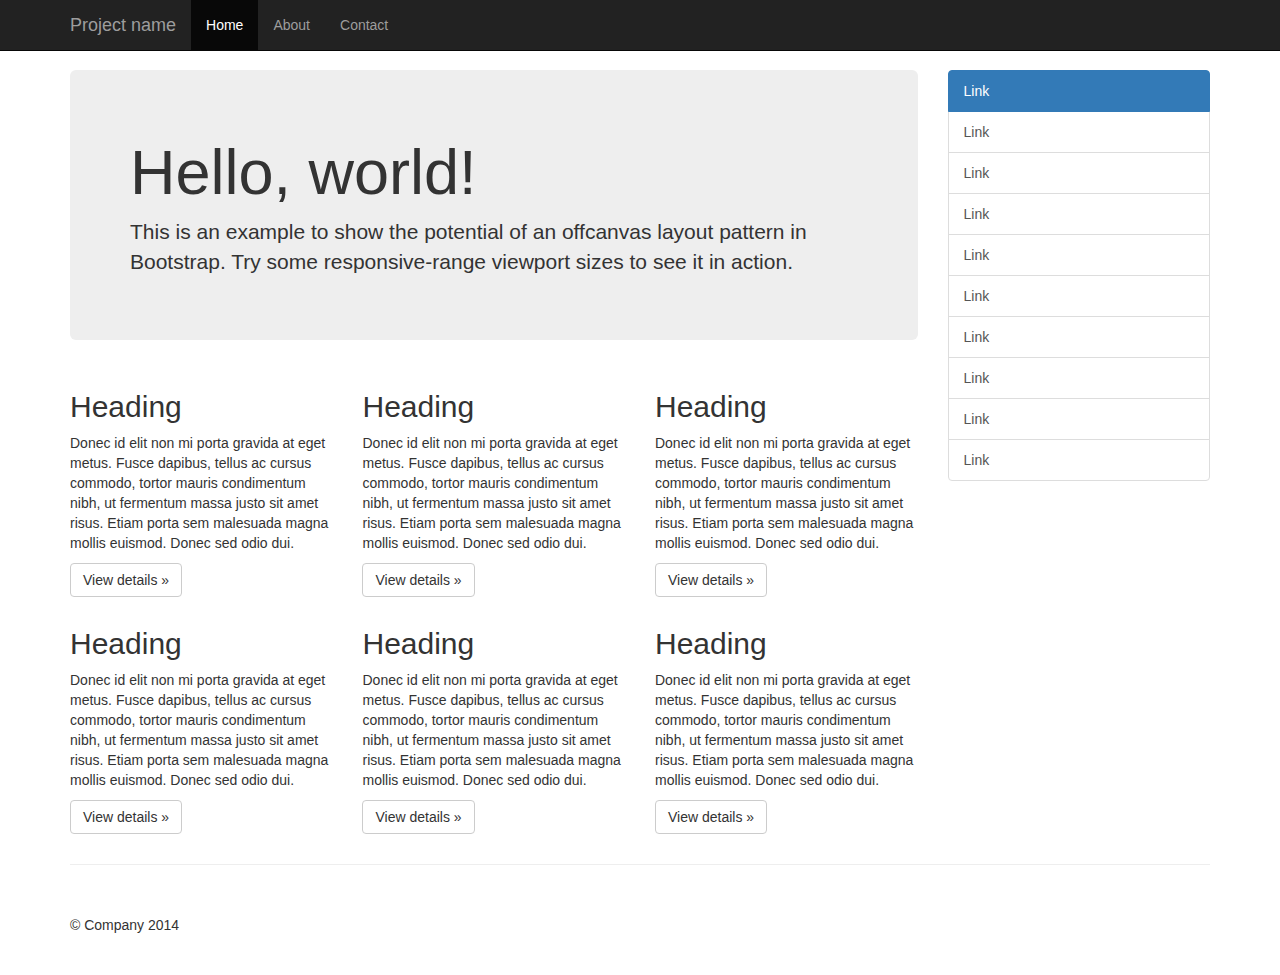
==== offcanvas.html @ 6cb733e4 "offcanvas template" ====
<!DOCTYPE html>
<html lang="en">
  <head>
    <meta charset="utf-8">
    <meta http-equiv="X-UA-Compatible" content="IE=edge">
    <meta name="viewport" content="width=device-width, initial-scale=1">
    <meta name="description" content="">
    <meta name="author" content="">
    <link rel="icon" href="../../favicon.ico">

    <title>Off Canvas Template for Bootstrap</title>

    <!-- Bootstrap core CSS -->
    <link href="https://maxcdn.bootstrapcdn.com/bootstrap/3.3.2/css/bootstrap.min.css" rel="stylesheet">

    <!-- Custom styles for this template -->
    <link href="css/offcanvas.css" rel="stylesheet">

    <!-- Just for debugging purposes. Don't actually copy these 2 lines! -->
    <!--[if lt IE 9]><script src="../../assets/js/ie8-responsive-file-warning.js"></script><![endif]-->
    <script src="js/ie-emulation-modes-warning.js"></script>

    <!-- HTML5 shim and Respond.js for IE8 support of HTML5 elements and media queries -->
    <!--[if lt IE 9]>
      <script src="https://oss.maxcdn.com/html5shiv/3.7.2/html5shiv.min.js"></script>
      <script src="https://oss.maxcdn.com/respond/1.4.2/respond.min.js"></script>
    <![endif]-->
  </head>

  <body>
    <nav class="navbar navbar-fixed-top navbar-inverse">
      <div class="container">
        <div class="navbar-header">
          <button type="button" class="navbar-toggle collapsed" data-toggle="collapse" data-target="#navbar" aria-expanded="false" aria-controls="navbar">
            <span class="sr-only">Toggle navigation</span>
            <span class="icon-bar"></span>
            <span class="icon-bar"></span>
            <span class="icon-bar"></span>
          </button>
          <a class="navbar-brand" href="#">Project name</a>
        </div>
        <div id="navbar" class="collapse navbar-collapse">
          <ul class="nav navbar-nav">
            <li class="active"><a href="#">Home</a></li>
            <li><a href="#about">About</a></li>
            <li><a href="#contact">Contact</a></li>
          </ul>
        </div><!-- /.nav-collapse -->
      </div><!-- /.container -->
    </nav><!-- /.navbar -->

    <div class="container">

      <div class="row row-offcanvas row-offcanvas-right">

        <div class="col-xs-12 col-sm-9">
          <p class="pull-right visible-xs">
            <button type="button" class="btn btn-primary btn-xs" data-toggle="offcanvas">Toggle nav</button>
          </p>
          <div class="jumbotron">
            <h1>Hello, world!</h1>
            <p>This is an example to show the potential of an offcanvas layout pattern in Bootstrap. Try some responsive-range viewport sizes to see it in action.</p>
          </div>
          <div class="row">
            <div class="col-xs-6 col-lg-4">
              <h2>Heading</h2>
              <p>Donec id elit non mi porta gravida at eget metus. Fusce dapibus, tellus ac cursus commodo, tortor mauris condimentum nibh, ut fermentum massa justo sit amet risus. Etiam porta sem malesuada magna mollis euismod. Donec sed odio dui. </p>
              <p><a class="btn btn-default" href="#" role="button">View details &raquo;</a></p>
            </div><!--/.col-xs-6.col-lg-4-->
            <div class="col-xs-6 col-lg-4">
              <h2>Heading</h2>
              <p>Donec id elit non mi porta gravida at eget metus. Fusce dapibus, tellus ac cursus commodo, tortor mauris condimentum nibh, ut fermentum massa justo sit amet risus. Etiam porta sem malesuada magna mollis euismod. Donec sed odio dui. </p>
              <p><a class="btn btn-default" href="#" role="button">View details &raquo;</a></p>
            </div><!--/.col-xs-6.col-lg-4-->
            <div class="col-xs-6 col-lg-4">
              <h2>Heading</h2>
              <p>Donec id elit non mi porta gravida at eget metus. Fusce dapibus, tellus ac cursus commodo, tortor mauris condimentum nibh, ut fermentum massa justo sit amet risus. Etiam porta sem malesuada magna mollis euismod. Donec sed odio dui. </p>
              <p><a class="btn btn-default" href="#" role="button">View details &raquo;</a></p>
            </div><!--/.col-xs-6.col-lg-4-->
            <div class="col-xs-6 col-lg-4">
              <h2>Heading</h2>
              <p>Donec id elit non mi porta gravida at eget metus. Fusce dapibus, tellus ac cursus commodo, tortor mauris condimentum nibh, ut fermentum massa justo sit amet risus. Etiam porta sem malesuada magna mollis euismod. Donec sed odio dui. </p>
              <p><a class="btn btn-default" href="#" role="button">View details &raquo;</a></p>
            </div><!--/.col-xs-6.col-lg-4-->
            <div class="col-xs-6 col-lg-4">
              <h2>Heading</h2>
              <p>Donec id elit non mi porta gravida at eget metus. Fusce dapibus, tellus ac cursus commodo, tortor mauris condimentum nibh, ut fermentum massa justo sit amet risus. Etiam porta sem malesuada magna mollis euismod. Donec sed odio dui. </p>
              <p><a class="btn btn-default" href="#" role="button">View details &raquo;</a></p>
            </div><!--/.col-xs-6.col-lg-4-->
            <div class="col-xs-6 col-lg-4">
              <h2>Heading</h2>
              <p>Donec id elit non mi porta gravida at eget metus. Fusce dapibus, tellus ac cursus commodo, tortor mauris condimentum nibh, ut fermentum massa justo sit amet risus. Etiam porta sem malesuada magna mollis euismod. Donec sed odio dui. </p>
              <p><a class="btn btn-default" href="#" role="button">View details &raquo;</a></p>
            </div><!--/.col-xs-6.col-lg-4-->
          </div><!--/row-->
        </div><!--/.col-xs-12.col-sm-9-->

        <div class="col-xs-6 col-sm-3 sidebar-offcanvas" id="sidebar">
          <div class="list-group">
            <a href="#" class="list-group-item active">Link</a>
            <a href="#" class="list-group-item">Link</a>
            <a href="#" class="list-group-item">Link</a>
            <a href="#" class="list-group-item">Link</a>
            <a href="#" class="list-group-item">Link</a>
            <a href="#" class="list-group-item">Link</a>
            <a href="#" class="list-group-item">Link</a>
            <a href="#" class="list-group-item">Link</a>
            <a href="#" class="list-group-item">Link</a>
            <a href="#" class="list-group-item">Link</a>
          </div>
        </div><!--/.sidebar-offcanvas-->
      </div><!--/row-->

      <hr>

      <footer>
        <p>&copy; Company 2014</p>
      </footer>

    </div><!--/.container-->


    <!-- Bootstrap core JavaScript
    ================================================== -->
    <!-- Placed at the end of the document so the pages load faster -->
    <script src="https://ajax.googleapis.com/ajax/libs/jquery/1.11.2/jquery.min.js"></script>
    <script src="https://maxcdn.bootstrapcdn.com/bootstrap/3.3.2/js/bootstrap.min.js"></script>

    <!-- IE10 viewport hack for Surface/desktop Windows 8 bug -->
    <script src="js/ie10-viewport-bug-workaround.js"></script>

    <script src="js/offcanvas.js"></script>
  </body>
</html>
---- css/offcanvas.css ----
/*
 * Style tweaks
 * --------------------------------------------------
 */
html,
body {
  overflow-x: hidden; /* Prevent scroll on narrow devices */
}
body {
  padding-top: 70px;
}
footer {
  padding: 30px 0;
}

/*
 * Off Canvas
 * --------------------------------------------------
 */
@media screen and (max-width: 767px) {
  .row-offcanvas {
    position: relative;
    -webkit-transition: all .25s ease-out;
         -o-transition: all .25s ease-out;
            transition: all .25s ease-out;
  }

  .row-offcanvas-right {
    right: 0;
  }

  .row-offcanvas-left {
    left: 0;
  }

  .row-offcanvas-right
  .sidebar-offcanvas {
    right: -50%; /* 6 columns */
  }

  .row-offcanvas-left
  .sidebar-offcanvas {
    left: -50%; /* 6 columns */
  }

  .row-offcanvas-right.active {
    right: 50%; /* 6 columns */
  }

  .row-offcanvas-left.active {
    left: 50%; /* 6 columns */
  }

  .sidebar-offcanvas {
    position: absolute;
    top: 0;
    width: 50%; /* 6 columns */
  }
}
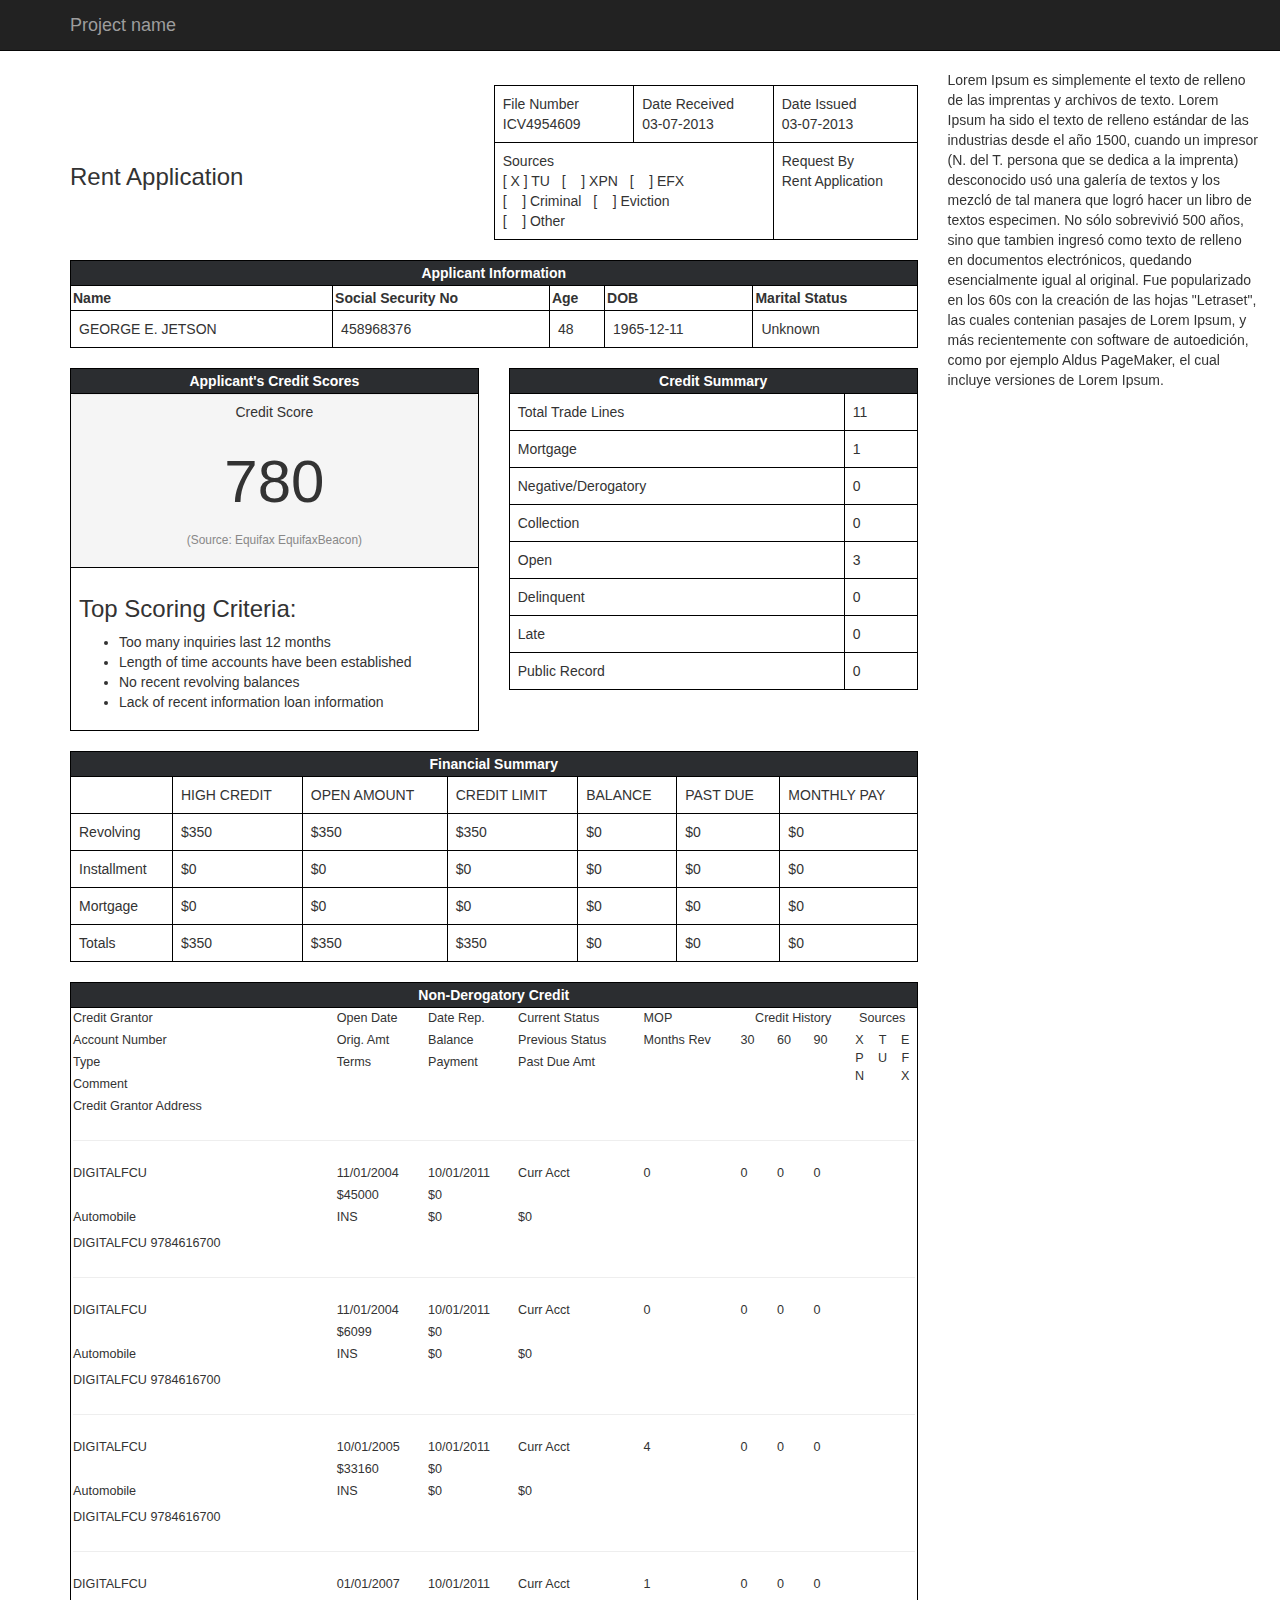
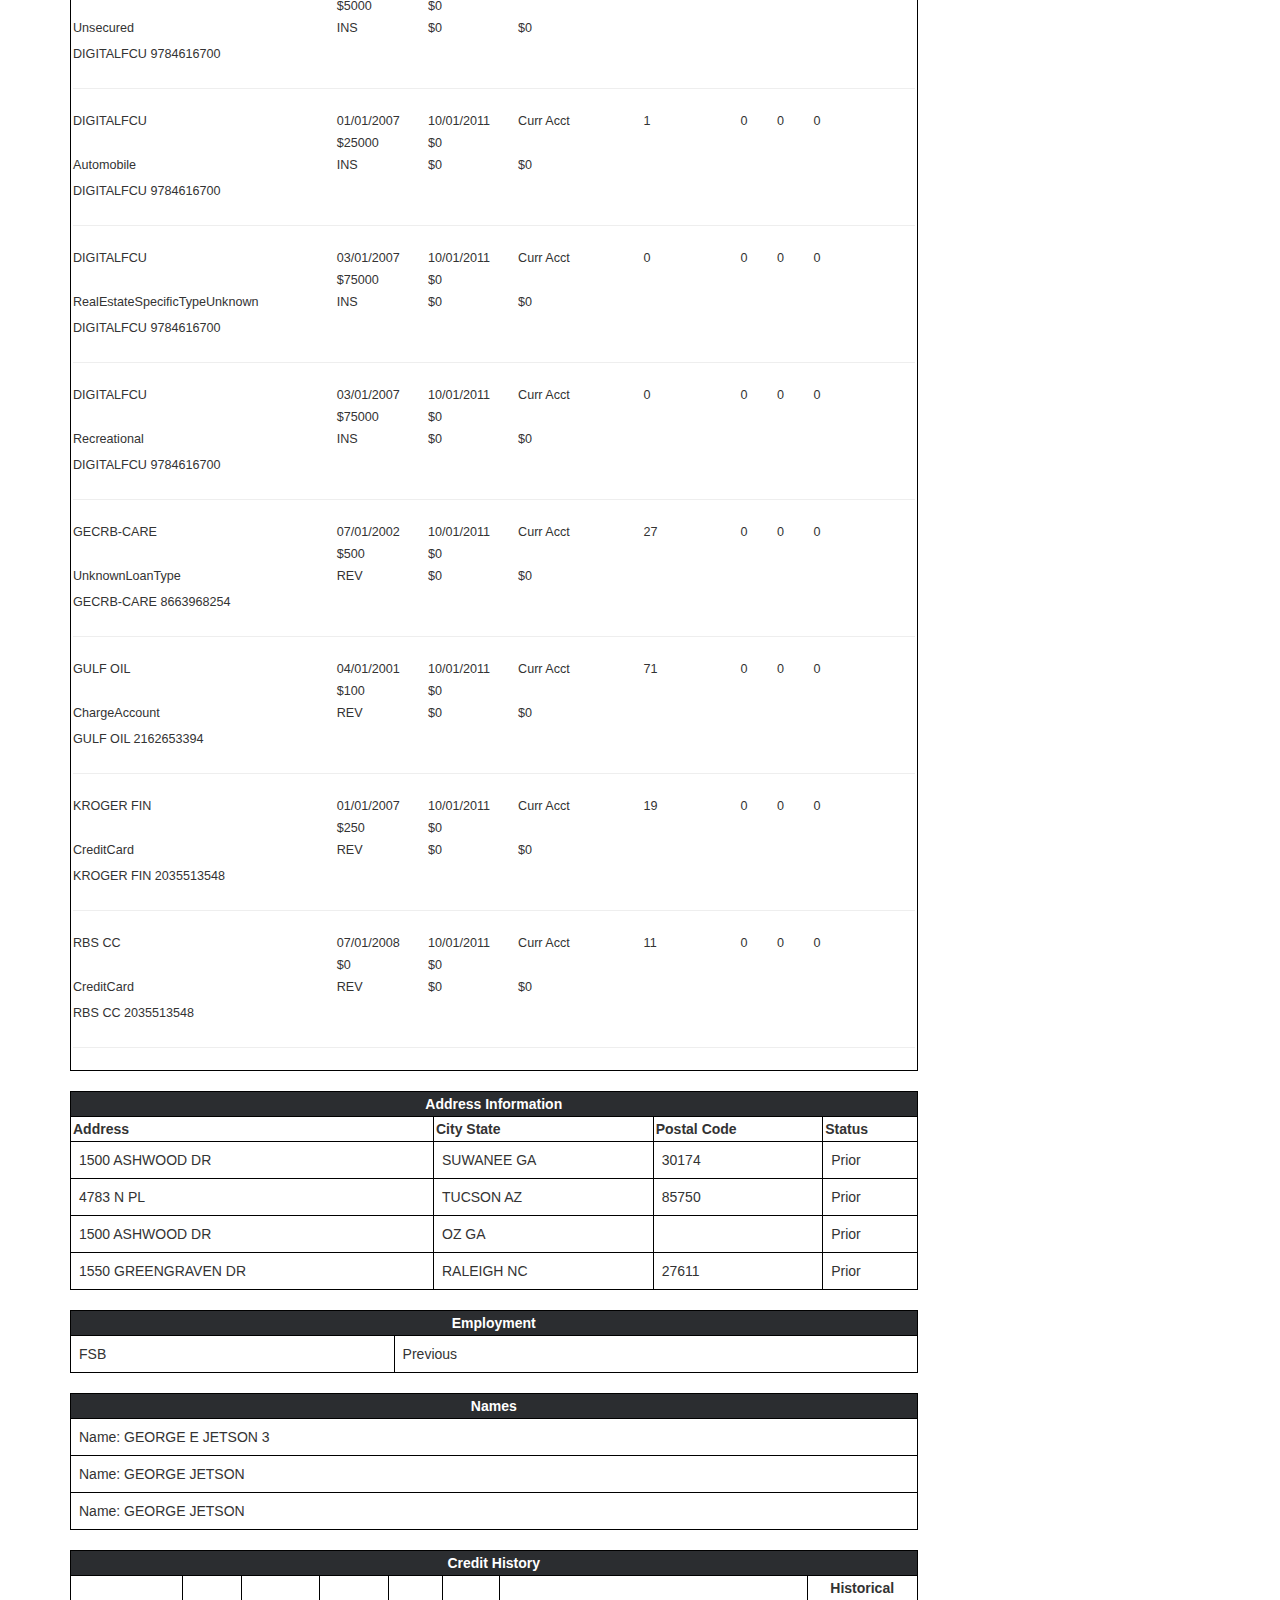
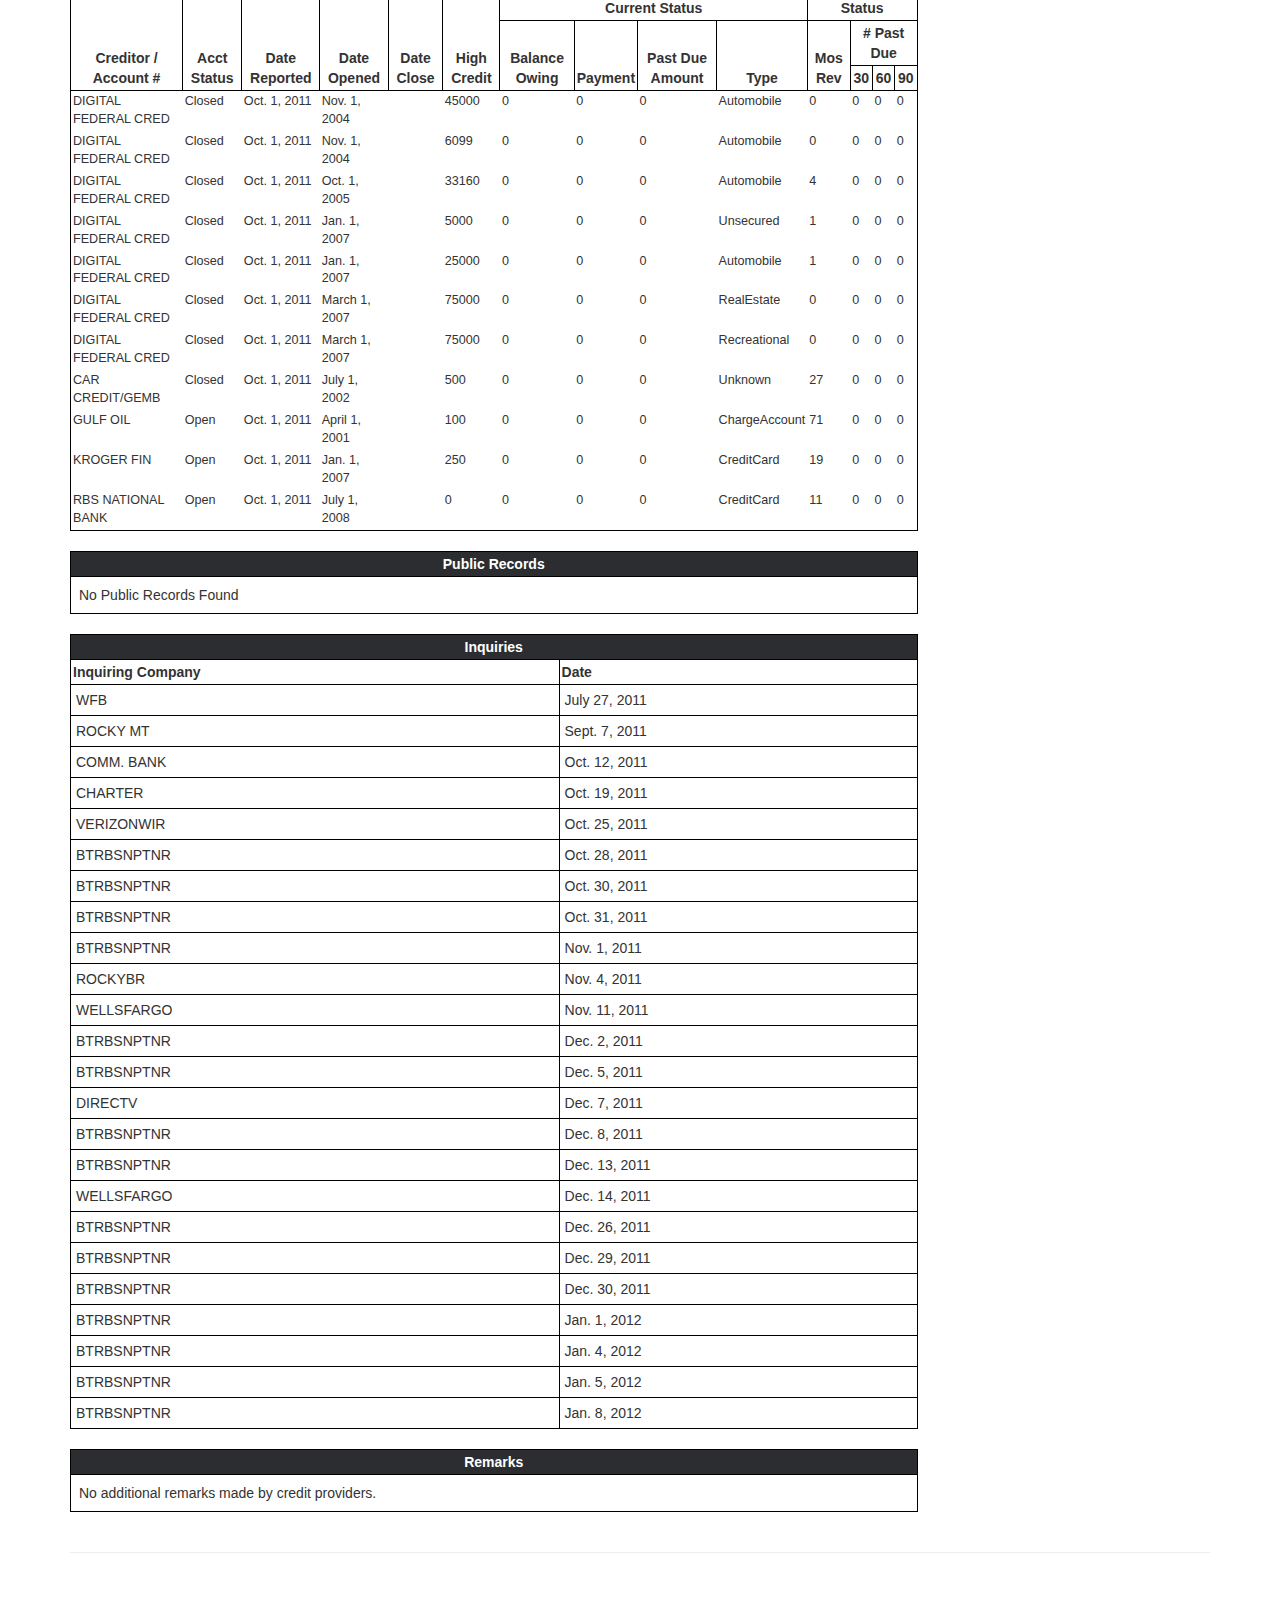
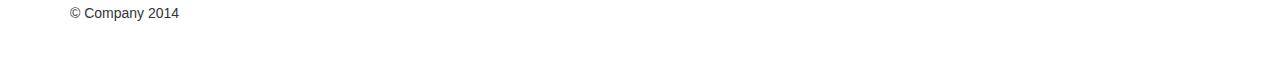
==== commit 10988615: "Throw in credit report" ====
--- a/offcanvas.html
+++ b/offcanvas.html
@@ -15,6 +15,7 @@
 
     <!-- Custom styles for this template -->
     <link href="css/offcanvas.css" rel="stylesheet">
+    <link href="reports.css" rel="stylesheet" type="text/css" />
 
     <!-- Just for debugging purposes. Don't actually copy these 2 lines! -->
     <!--[if lt IE 9]><script src="../../assets/js/ie8-responsive-file-warning.js"></script><![endif]-->
@@ -31,21 +32,11 @@
     <nav class="navbar navbar-fixed-top navbar-inverse">
       <div class="container">
         <div class="navbar-header">
-          <button type="button" class="navbar-toggle collapsed" data-toggle="collapse" data-target="#navbar" aria-expanded="false" aria-controls="navbar">
-            <span class="sr-only">Toggle navigation</span>
-            <span class="icon-bar"></span>
-            <span class="icon-bar"></span>
-            <span class="icon-bar"></span>
-          </button>
-          <a class="navbar-brand" href="#">Project name</a>
+          <a class="navbar-brand" href="#">
+            Project name
+          </a>
+           <button type="button" class="btn visible-xs btn-primary btn-xs" data-toggle="offcanvas">Toggle nav</button>
         </div>
-        <div id="navbar" class="collapse navbar-collapse">
-          <ul class="nav navbar-nav">
-            <li class="active"><a href="#">Home</a></li>
-            <li><a href="#about">About</a></li>
-            <li><a href="#contact">Contact</a></li>
-          </ul>
-        </div><!-- /.nav-collapse -->
       </div><!-- /.container -->
     </nav><!-- /.navbar -->
 
@@ -54,59 +45,1399 @@
       <div class="row row-offcanvas row-offcanvas-right">
 
         <div class="col-xs-12 col-sm-9">
-          <p class="pull-right visible-xs">
-            <button type="button" class="btn btn-primary btn-xs" data-toggle="offcanvas">Toggle nav</button>
-          </p>
-          <div class="jumbotron">
-            <h1>Hello, world!</h1>
-            <p>This is an example to show the potential of an offcanvas layout pattern in Bootstrap. Try some responsive-range viewport sizes to see it in action.</p>
-          </div>
-          <div class="row">
-            <div class="col-xs-6 col-lg-4">
-              <h2>Heading</h2>
-              <p>Donec id elit non mi porta gravida at eget metus. Fusce dapibus, tellus ac cursus commodo, tortor mauris condimentum nibh, ut fermentum massa justo sit amet risus. Etiam porta sem malesuada magna mollis euismod. Donec sed odio dui. </p>
-              <p><a class="btn btn-default" href="#" role="button">View details &raquo;</a></p>
-            </div><!--/.col-xs-6.col-lg-4-->
-            <div class="col-xs-6 col-lg-4">
-              <h2>Heading</h2>
-              <p>Donec id elit non mi porta gravida at eget metus. Fusce dapibus, tellus ac cursus commodo, tortor mauris condimentum nibh, ut fermentum massa justo sit amet risus. Etiam porta sem malesuada magna mollis euismod. Donec sed odio dui. </p>
-              <p><a class="btn btn-default" href="#" role="button">View details &raquo;</a></p>
-            </div><!--/.col-xs-6.col-lg-4-->
-            <div class="col-xs-6 col-lg-4">
-              <h2>Heading</h2>
-              <p>Donec id elit non mi porta gravida at eget metus. Fusce dapibus, tellus ac cursus commodo, tortor mauris condimentum nibh, ut fermentum massa justo sit amet risus. Etiam porta sem malesuada magna mollis euismod. Donec sed odio dui. </p>
-              <p><a class="btn btn-default" href="#" role="button">View details &raquo;</a></p>
-            </div><!--/.col-xs-6.col-lg-4-->
-            <div class="col-xs-6 col-lg-4">
-              <h2>Heading</h2>
-              <p>Donec id elit non mi porta gravida at eget metus. Fusce dapibus, tellus ac cursus commodo, tortor mauris condimentum nibh, ut fermentum massa justo sit amet risus. Etiam porta sem malesuada magna mollis euismod. Donec sed odio dui. </p>
-              <p><a class="btn btn-default" href="#" role="button">View details &raquo;</a></p>
-            </div><!--/.col-xs-6.col-lg-4-->
-            <div class="col-xs-6 col-lg-4">
-              <h2>Heading</h2>
-              <p>Donec id elit non mi porta gravida at eget metus. Fusce dapibus, tellus ac cursus commodo, tortor mauris condimentum nibh, ut fermentum massa justo sit amet risus. Etiam porta sem malesuada magna mollis euismod. Donec sed odio dui. </p>
-              <p><a class="btn btn-default" href="#" role="button">View details &raquo;</a></p>
-            </div><!--/.col-xs-6.col-lg-4-->
-            <div class="col-xs-6 col-lg-4">
-              <h2>Heading</h2>
-              <p>Donec id elit non mi porta gravida at eget metus. Fusce dapibus, tellus ac cursus commodo, tortor mauris condimentum nibh, ut fermentum massa justo sit amet risus. Etiam porta sem malesuada magna mollis euismod. Donec sed odio dui. </p>
-              <p><a class="btn btn-default" href="#" role="button">View details &raquo;</a></p>
-            </div><!--/.col-xs-6.col-lg-4-->
-          </div><!--/row-->
+
+  <div class="contents">
+          <div id="credit_report">
+            <table id="report_source_box" style="width:100%;">
+              <tbody>
+                <tr>
+                  <td class="first_col" style="padding-right:25px;">
+                    <h3>Rent Application</h3>
+                  </td>
+                  <td rowspan="2">
+                    <table id="intro_table" class="table table-bordered">
+                      <tbody>
+                        <tr>
+                          <td style="width: 33%;">File Number
+                            <br>ICV4954609</td>
+                          <td style="width: 33%;">Date Received
+                            <br>03-07-2013</td>
+                          <td style="width: 33%;">Date Issued
+                            <br>03-07-2013</td>
+                        </tr>
+                        <tr>
+                          <td colspan="2">Sources
+                            <div id="sources">
+                              <span>[ X ] TU</span>
+                              <span>[ &nbsp;&nbsp; ] XPN</span>
+                              <span>[ &nbsp;&nbsp; ] EFX</span>
+                              <br>
+                              <span>[ &nbsp;&nbsp; ] Criminal</span>
+                              <span>[ &nbsp;&nbsp; ] Eviction</span>
+                              <br>
+                              <span>[ &nbsp;&nbsp; ] Other   </span>
+                            </div>
+                          </td>
+                          <td>Request By
+                            <br>Rent Application</td>
+                        </tr>
+                        <tr style="display:none;">
+                          <td colspan="3" class="quiet">
+                            The reporting bureau certifies that public records have been checked for records involving the subject(s) and were obtained directly through the repositories used, or by direct searches, or a public records search firm other than the repository, or by
+                            all methods with the following results:
+                            <br>[ ] No Public record [ ] (Yes) Public records as shown
+                          </td>
+                        </tr>
+
+                      </tbody>
+                    </table>
+                  </td>
+                </tr>
+                <tr style="display: none;">
+                  <td>
+                    <pre>
+PROVIDED FOR:<br>
+Rent Application
+744 N Wells St
+Chicago, IL 60654
+
+
+</pre>
+                  </td>
+                </tr>
+              </tbody>
+            </table>
+
+            <table class="table table-bordered">
+              <thead>
+                <tr>
+                  <th class="title" colspan="5">Applicant Information</th>
+                </tr>
+                <tr>
+                  <th>Name</th>
+                  <th>Social Security No</th>
+                  <th>Age</th>
+                  <th>DOB</th>
+                  <th>Marital Status</th>
+                </tr>
+              </thead>
+              <tbody>
+                <tr>
+                  <td>GEORGE E. JETSON</td>
+                  <td>458968376</td>
+                  <td>48</td>
+                  <td>1965-12-11</td>
+                  <td>Unknown</td>
+                </tr>
+              </tbody>
+            </table>
+
+
+
+            <div class="row">
+              <div class="col-md-6">
+                <table class="table table-bordered">
+                  <thead>
+                    <tr>
+                      <th class="title" colspan="2">Applicant's Credit Scores</th>
+                    </tr>
+                  </thead>
+                  <tbody>
+                    <tr>
+                      <td colspan="2" class="well">
+                        <div class="text-center">
+                          <p>Credit Score</p>
+
+                          <h1 style="font-size: 60px; line-height:80px; vertical-align: bottom;">780</h1>
+
+                          <p class="quiet">(Source: Equifax EquifaxBeacon)
+                          </p>
+                        </div>
+                      </td>
+                    </tr>
+                    <tr>
+                      <td>
+                        <h3>Top Scoring Criteria:</h3>
+
+                        <ul>
+
+                          <li>Too many inquiries last 12 months</li>
+
+                          <li>Length of time accounts have been established</li>
+
+                          <li>No recent revolving balances</li>
+
+                          <li>Lack of recent information loan information</li>
+
+                        </ul>
+
+                      </td>
+                    </tr>
+                  </tbody>
+                </table>
+
+
+              </div>
+              <div class="col-md-6">
+                <table class="table table-bordered">
+
+                  <thead>
+                    <tr>
+                      <th class="title" colspan="2">Credit Summary</th>
+                    </tr>
+                  </thead>
+                  <tbody>
+                    <tr>
+                      <td>Total Trade Lines</td>
+                      <td>11</td>
+                    </tr>
+                    <tr>
+                      <td>Mortgage</td>
+                      <td>1</td>
+                    </tr>
+                    <tr>
+                      <td>Negative/Derogatory</td>
+                      <td>0</td>
+                    </tr>
+                    <tr>
+                      <td>Collection</td>
+                      <td>0</td>
+                    </tr>
+                    <tr>
+                      <td>Open</td>
+                      <td>3</td>
+                    </tr>
+                    <tr>
+                      <td>Delinquent</td>
+                      <td>0</td>
+                    </tr>
+                    <tr>
+                      <td>Late</td>
+                      <td>0</td>
+                    </tr>
+                    <tr>
+                      <td>Public Record</td>
+                      <td>0</td>
+                    </tr>
+
+
+
+
+                  </tbody>
+
+                </table>
+
+              </div>
+            </div>
+
+            <table class="table table-bordered">
+              <thead>
+                <tr>
+                  <th class="title" colspan="7">Financial Summary</th>
+                </tr>
+              </thead>
+
+              <tbody>
+                <tr>
+                  <td class="title"></td>
+                  <td class="title">HIGH CREDIT</td>
+                  <td class="title">OPEN AMOUNT</td>
+                  <td class="title">CREDIT LIMIT</td>
+                  <td class="title">BALANCE</td>
+                  <td class="title">PAST DUE</td>
+                  <td class="title">MONTHLY PAY</td>
+                </tr>
+                <tr>
+                  <td>Revolving</td>
+                  <td>$350</td>
+                  <td>$350</td>
+                  <td>$350</td>
+                  <td>$0</td>
+                  <td>$0</td>
+                  <td>$0</td>
+                </tr>
+                <tr>
+                  <td>Installment</td>
+                  <td>$0</td>
+                  <td>$0</td>
+                  <td>$0</td>
+                  <td>$0</td>
+                  <td>$0</td>
+                  <td>$0</td>
+                </tr>
+                <tr>
+                  <td>Mortgage</td>
+                  <td>$0</td>
+                  <td>$0</td>
+                  <td>$0</td>
+                  <td>$0</td>
+                  <td>$0</td>
+                  <td>$0</td>
+                </tr>
+              </tbody>
+              <tfoot>
+                <tr>
+                  <td>Totals</td>
+                  <td>$350</td>
+                  <td>$350</td>
+                  <td>$350</td>
+                  <td>$0</td>
+                  <td>$0</td>
+                  <td>$0</td>
+                </tr>
+              </tfoot>
+
+            </table>
+
+
+
+
+
+
+
+
+
+
+
+            <table id="credit_history" class="table table-bordered">
+              <thead>
+                <tr>
+                  <th class="title" colspan="12">Non-Derogatory Credit</th>
+                </tr>
+                <tr>
+                  <td colspan="2">Credit Grantor</td>
+                  <td>Open Date</td>
+                  <td>Date Rep.</td>
+                  <td>Current Status</td>
+                  <td>MOP</td>
+                  <td colspan="3" style="text-align:center;">Credit History</td>
+                  <td colspan="3" style="text-align:center;">Sources</td>
+                </tr>
+                <tr>
+                  <td colspan="2">Account Number</td>
+                  <td>Orig. Amt</td>
+                  <td>Balance</td>
+                  <td>Previous Status</td>
+                  <td>Months Rev</td>
+                  <td>30</td>
+                  <td>60</td>
+                  <td>90</td>
+                  <td rowspan="3" align="center" valign="top" style="text-align:center;">X
+                    <br>P
+                    <br>N
+                    <br>
+                  </td>
+                  <td rowspan="3" align="center" valign="top" style="text-align:center;">T
+                    <br>U
+                    <br>
+                    <br>
+                  </td>
+                  <td rowspan="3" align="center" valign="top" style="text-align:center;">E
+                    <br>F
+                    <br>X
+                    <br>
+                  </td>
+                </tr>
+                <tr>
+                  <td>Type</td>
+                  <td></td>
+                  <td>Terms</td>
+                  <td>Payment</td>
+                  <td>Past Due Amt</td>
+                  <td colspan="4"></td>
+                </tr>
+                <tr>
+                  <td colspan="9">Comment</td>
+                </tr>
+                <tr>
+                  <td colspan="12">Credit Grantor Address</td>
+                </tr>
+                <tr>
+                  <td colspan="12">
+                    <hr size="1" noshade="noshade">
+                  </td>
+                </tr>
+              </thead>
+              <tbody>
+
+                <tr>
+                  <td colspan="2">DIGITALFCU</td>
+                  <td>11/01/2004</td>
+                  <td>10/01/2011</td>
+
+                  <td>Curr Acct</td>
+
+                  <td>0</td>
+                  <td>0</td>
+                  <td>0</td>
+                  <td>0</td>
+                  <td></td>
+                  <td></td>
+                  <td></td>
+                </tr>
+                <tr>
+                  <td colspan="2"></td>
+                  <td>$45000</td>
+                  <td>$0</td>
+                  <td></td>
+                  <td colspan="7"></td>
+                </tr>
+                <tr>
+                  <td>Automobile</td>
+                  <td></td>
+                  <td>INS</td>
+                  <td>$0</td>
+                  <td>$0</td>
+                  <td colspan="7"></td>
+                </tr>
+                <tr>
+                  <td colspan="12">
+
+
+
+                  </td>
+                </tr>
+                <tr>
+                  <td colspan="12">
+                    DIGITALFCU 9784616700
+                  </td>
+                </tr>
+                <tr>
+                  <td colspan="12">
+                    <hr size="1" noshade="noshade">
+                  </td>
+                </tr>
+
+                <tr>
+                  <td colspan="2">DIGITALFCU</td>
+                  <td>11/01/2004</td>
+                  <td>10/01/2011</td>
+
+                  <td>Curr Acct</td>
+
+                  <td>0</td>
+                  <td>0</td>
+                  <td>0</td>
+                  <td>0</td>
+                  <td></td>
+                  <td></td>
+                  <td></td>
+                </tr>
+                <tr>
+                  <td colspan="2"></td>
+                  <td>$6099</td>
+                  <td>$0</td>
+                  <td></td>
+                  <td colspan="7"></td>
+                </tr>
+                <tr>
+                  <td>Automobile</td>
+                  <td></td>
+                  <td>INS</td>
+                  <td>$0</td>
+                  <td>$0</td>
+                  <td colspan="7"></td>
+                </tr>
+                <tr>
+                  <td colspan="12">
+
+
+
+                  </td>
+                </tr>
+                <tr>
+                  <td colspan="12">
+                    DIGITALFCU 9784616700
+                  </td>
+                </tr>
+                <tr>
+                  <td colspan="12">
+                    <hr size="1" noshade="noshade">
+                  </td>
+                </tr>
+
+                <tr>
+                  <td colspan="2">DIGITALFCU</td>
+                  <td>10/01/2005</td>
+                  <td>10/01/2011</td>
+
+                  <td>Curr Acct</td>
+
+                  <td>4</td>
+                  <td>0</td>
+                  <td>0</td>
+                  <td>0</td>
+                  <td></td>
+                  <td></td>
+                  <td></td>
+                </tr>
+                <tr>
+                  <td colspan="2"></td>
+                  <td>$33160</td>
+                  <td>$0</td>
+                  <td></td>
+                  <td colspan="7"></td>
+                </tr>
+                <tr>
+                  <td>Automobile</td>
+                  <td></td>
+                  <td>INS</td>
+                  <td>$0</td>
+                  <td>$0</td>
+                  <td colspan="7"></td>
+                </tr>
+                <tr>
+                  <td colspan="12">
+
+
+
+                  </td>
+                </tr>
+                <tr>
+                  <td colspan="12">
+                    DIGITALFCU 9784616700
+                  </td>
+                </tr>
+                <tr>
+                  <td colspan="12">
+                    <hr size="1" noshade="noshade">
+                  </td>
+                </tr>
+
+                <tr>
+                  <td colspan="2">DIGITALFCU</td>
+                  <td>01/01/2007</td>
+                  <td>10/01/2011</td>
+
+                  <td>Curr Acct</td>
+
+                  <td>1</td>
+                  <td>0</td>
+                  <td>0</td>
+                  <td>0</td>
+                  <td></td>
+                  <td></td>
+                  <td></td>
+                </tr>
+                <tr>
+                  <td colspan="2"></td>
+                  <td>$5000</td>
+                  <td>$0</td>
+                  <td></td>
+                  <td colspan="7"></td>
+                </tr>
+                <tr>
+                  <td>Unsecured</td>
+                  <td></td>
+                  <td>INS</td>
+                  <td>$0</td>
+                  <td>$0</td>
+                  <td colspan="7"></td>
+                </tr>
+                <tr>
+                  <td colspan="12">
+
+
+
+                  </td>
+                </tr>
+                <tr>
+                  <td colspan="12">
+                    DIGITALFCU 9784616700
+                  </td>
+                </tr>
+                <tr>
+                  <td colspan="12">
+                    <hr size="1" noshade="noshade">
+                  </td>
+                </tr>
+
+                <tr>
+                  <td colspan="2">DIGITALFCU</td>
+                  <td>01/01/2007</td>
+                  <td>10/01/2011</td>
+
+                  <td>Curr Acct</td>
+
+                  <td>1</td>
+                  <td>0</td>
+                  <td>0</td>
+                  <td>0</td>
+                  <td></td>
+                  <td></td>
+                  <td></td>
+                </tr>
+                <tr>
+                  <td colspan="2"></td>
+                  <td>$25000</td>
+                  <td>$0</td>
+                  <td></td>
+                  <td colspan="7"></td>
+                </tr>
+                <tr>
+                  <td>Automobile</td>
+                  <td></td>
+                  <td>INS</td>
+                  <td>$0</td>
+                  <td>$0</td>
+                  <td colspan="7"></td>
+                </tr>
+                <tr>
+                  <td colspan="12">
+
+
+
+                  </td>
+                </tr>
+                <tr>
+                  <td colspan="12">
+                    DIGITALFCU 9784616700
+                  </td>
+                </tr>
+                <tr>
+                  <td colspan="12">
+                    <hr size="1" noshade="noshade">
+                  </td>
+                </tr>
+
+                <tr>
+                  <td colspan="2">DIGITALFCU</td>
+                  <td>03/01/2007</td>
+                  <td>10/01/2011</td>
+
+                  <td>Curr Acct</td>
+
+                  <td>0</td>
+                  <td>0</td>
+                  <td>0</td>
+                  <td>0</td>
+                  <td></td>
+                  <td></td>
+                  <td></td>
+                </tr>
+                <tr>
+                  <td colspan="2"></td>
+                  <td>$75000</td>
+                  <td>$0</td>
+                  <td></td>
+                  <td colspan="7"></td>
+                </tr>
+                <tr>
+                  <td>RealEstateSpecificTypeUnknown</td>
+                  <td></td>
+                  <td>INS</td>
+                  <td>$0</td>
+                  <td>$0</td>
+                  <td colspan="7"></td>
+                </tr>
+                <tr>
+                  <td colspan="12">
+
+
+
+                  </td>
+                </tr>
+                <tr>
+                  <td colspan="12">
+                    DIGITALFCU 9784616700
+                  </td>
+                </tr>
+                <tr>
+                  <td colspan="12">
+                    <hr size="1" noshade="noshade">
+                  </td>
+                </tr>
+
+                <tr>
+                  <td colspan="2">DIGITALFCU</td>
+                  <td>03/01/2007</td>
+                  <td>10/01/2011</td>
+
+                  <td>Curr Acct</td>
+
+                  <td>0</td>
+                  <td>0</td>
+                  <td>0</td>
+                  <td>0</td>
+                  <td></td>
+                  <td></td>
+                  <td></td>
+                </tr>
+                <tr>
+                  <td colspan="2"></td>
+                  <td>$75000</td>
+                  <td>$0</td>
+                  <td></td>
+                  <td colspan="7"></td>
+                </tr>
+                <tr>
+                  <td>Recreational</td>
+                  <td></td>
+                  <td>INS</td>
+                  <td>$0</td>
+                  <td>$0</td>
+                  <td colspan="7"></td>
+                </tr>
+                <tr>
+                  <td colspan="12">
+
+
+
+                  </td>
+                </tr>
+                <tr>
+                  <td colspan="12">
+                    DIGITALFCU 9784616700
+                  </td>
+                </tr>
+                <tr>
+                  <td colspan="12">
+                    <hr size="1" noshade="noshade">
+                  </td>
+                </tr>
+
+                <tr>
+                  <td colspan="2">GECRB-CARE</td>
+                  <td>07/01/2002</td>
+                  <td>10/01/2011</td>
+
+                  <td>Curr Acct</td>
+
+                  <td>27</td>
+                  <td>0</td>
+                  <td>0</td>
+                  <td>0</td>
+                  <td></td>
+                  <td></td>
+                  <td></td>
+                </tr>
+                <tr>
+                  <td colspan="2"></td>
+                  <td>$500</td>
+                  <td>$0</td>
+                  <td></td>
+                  <td colspan="7"></td>
+                </tr>
+                <tr>
+                  <td>UnknownLoanType</td>
+                  <td></td>
+                  <td>REV</td>
+                  <td>$0</td>
+                  <td>$0</td>
+                  <td colspan="7"></td>
+                </tr>
+                <tr>
+                  <td colspan="12">
+
+
+
+                  </td>
+                </tr>
+                <tr>
+                  <td colspan="12">
+                    GECRB-CARE 8663968254
+                  </td>
+                </tr>
+                <tr>
+                  <td colspan="12">
+                    <hr size="1" noshade="noshade">
+                  </td>
+                </tr>
+
+                <tr>
+                  <td colspan="2">GULF OIL</td>
+                  <td>04/01/2001</td>
+                  <td>10/01/2011</td>
+
+                  <td>Curr Acct</td>
+
+                  <td>71</td>
+                  <td>0</td>
+                  <td>0</td>
+                  <td>0</td>
+                  <td></td>
+                  <td></td>
+                  <td></td>
+                </tr>
+                <tr>
+                  <td colspan="2"></td>
+                  <td>$100</td>
+                  <td>$0</td>
+                  <td></td>
+                  <td colspan="7"></td>
+                </tr>
+                <tr>
+                  <td>ChargeAccount</td>
+                  <td></td>
+                  <td>REV</td>
+                  <td>$0</td>
+                  <td>$0</td>
+                  <td colspan="7"></td>
+                </tr>
+                <tr>
+                  <td colspan="12">
+
+
+
+                  </td>
+                </tr>
+                <tr>
+                  <td colspan="12">
+                    GULF OIL 2162653394
+                  </td>
+                </tr>
+                <tr>
+                  <td colspan="12">
+                    <hr size="1" noshade="noshade">
+                  </td>
+                </tr>
+
+                <tr>
+                  <td colspan="2">KROGER FIN</td>
+                  <td>01/01/2007</td>
+                  <td>10/01/2011</td>
+
+                  <td>Curr Acct</td>
+
+                  <td>19</td>
+                  <td>0</td>
+                  <td>0</td>
+                  <td>0</td>
+                  <td></td>
+                  <td></td>
+                  <td></td>
+                </tr>
+                <tr>
+                  <td colspan="2"></td>
+                  <td>$250</td>
+                  <td>$0</td>
+                  <td></td>
+                  <td colspan="7"></td>
+                </tr>
+                <tr>
+                  <td>CreditCard</td>
+                  <td></td>
+                  <td>REV</td>
+                  <td>$0</td>
+                  <td>$0</td>
+                  <td colspan="7"></td>
+                </tr>
+                <tr>
+                  <td colspan="12">
+
+
+
+                  </td>
+                </tr>
+                <tr>
+                  <td colspan="12">
+                    KROGER FIN 2035513548
+                  </td>
+                </tr>
+                <tr>
+                  <td colspan="12">
+                    <hr size="1" noshade="noshade">
+                  </td>
+                </tr>
+
+                <tr>
+                  <td colspan="2">RBS CC</td>
+                  <td>07/01/2008</td>
+                  <td>10/01/2011</td>
+
+                  <td>Curr Acct</td>
+
+                  <td>11</td>
+                  <td>0</td>
+                  <td>0</td>
+                  <td>0</td>
+                  <td></td>
+                  <td></td>
+                  <td></td>
+                </tr>
+                <tr>
+                  <td colspan="2"></td>
+                  <td>$0</td>
+                  <td>$0</td>
+                  <td></td>
+                  <td colspan="7"></td>
+                </tr>
+                <tr>
+                  <td>CreditCard</td>
+                  <td></td>
+                  <td>REV</td>
+                  <td>$0</td>
+                  <td>$0</td>
+                  <td colspan="7"></td>
+                </tr>
+                <tr>
+                  <td colspan="12">
+
+
+
+                  </td>
+                </tr>
+                <tr>
+                  <td colspan="12">
+                    RBS CC 2035513548
+                  </td>
+                </tr>
+                <tr>
+                  <td colspan="12">
+                    <hr size="1" noshade="noshade">
+                  </td>
+                </tr>
+
+              </tbody>
+            </table>
+
+
+
+
+            <table class="table table-bordered">
+              <thead>
+                <tr>
+                  <th class="title" colspan="4">Address Information</th>
+                </tr>
+                <tr>
+                  <th>Address</th>
+                  <th>City State</th>
+                  <th>Postal Code</th>
+                  <th>Status</th>
+                </tr>
+              </thead>
+              <tbody>
+
+                <tr>
+                  <td>1500 ASHWOOD DR</td>
+                  <td>SUWANEE GA</td>
+                  <td>30174</td>
+                  <td>Prior</td>
+                </tr>
+
+                <tr>
+                  <td>4783 N PL</td>
+                  <td>TUCSON AZ</td>
+                  <td>85750</td>
+                  <td>Prior</td>
+                </tr>
+
+                <tr>
+                  <td>1500 ASHWOOD DR</td>
+                  <td>OZ GA</td>
+                  <td></td>
+                  <td>Prior</td>
+                </tr>
+
+                <tr>
+                  <td>1550 GREENGRAVEN DR</td>
+                  <td>RALEIGH NC</td>
+                  <td>27611</td>
+                  <td>Prior</td>
+                </tr>
+
+              </tbody>
+            </table>
+
+
+            <table class="table table-bordered">
+              <thead>
+                <tr>
+                  <th class="title" colspan="2">Employment</th>
+                </tr>
+              </thead>
+              <tbody>
+
+                <tr>
+                  <td>FSB</td>
+                  <td>Previous</td>
+                </tr>
+
+              </tbody>
+            </table>
+
+
+            <table class="table table-bordered">
+              <thead>
+                <tr>
+                  <th class="title" colspan="1">Names</th>
+                </tr>
+              </thead>
+              <tbody>
+
+                <tr>
+                  <td>Name: GEORGE E JETSON 3</td>
+                </tr>
+
+                <tr>
+                  <td>Name: GEORGE JETSON</td>
+                </tr>
+
+                <tr>
+                  <td>Name: GEORGE JETSON</td>
+                </tr>
+
+              </tbody>
+            </table>
+
+
+            <table id="credit_history" class="table table-bordered">
+              <thead>
+                <tr>
+                  <th class="title" colspan="14">Credit History</th>
+                </tr>
+                <tr>
+                  <th rowspan="3">Creditor / Account #</th>
+                  <!--
+                    <th rowspan="3" class="rotate">ECOA</th>
+                    -->
+                  <th rowspan="3">Acct Status</th>
+                  <th rowspan="3">Date Reported</th>
+                  <th rowspan="3">Date Opened</th>
+                  <th rowspan="3">Date Close</th>
+                  <th rowspan="3">High Credit</th>
+                  <th colspan="4">Current Status</th>
+                  <th colspan="4">Historical Status</th>
+                </tr>
+                <tr>
+                  <th rowspan="2">Balance Owing</th>
+                  <th rowspan="2">Payment</th>
+                  <th rowspan="2">Past Due Amount</th>
+                  <th rowspan="2">Type</th>
+                  <th rowspan="2">Mos Rev</th>
+                  <th colspan="3"># Past Due</th>
+                </tr>
+                <tr>
+                  <th>30</th>
+                  <th>60</th>
+                  <th>90</th>
+                </tr>
+              </thead>
+              <tbody>
+
+                <tr>
+                  <td>DIGITAL FEDERAL CRED
+                    <br>
+                  </td>
+                  <!--
+                    <td>A</td>
+                    -->
+                  <td>Closed</td>
+                  <td>Oct. 1, 2011</td>
+                  <td>Nov. 1, 2004</td>
+                  <td></td>
+                  <td>45000</td>
+                  <td>0</td>
+                  <td>0</td>
+                  <td>0</td>
+                  <td>Automobile</td>
+                  <td>0</td>
+                  <td>0</td>
+                  <td>0</td>
+                  <td>0</td>
+                </tr>
+
+                <tr>
+                  <td>DIGITAL FEDERAL CRED
+                    <br>
+                  </td>
+                  <!--
+                    <td>A</td>
+                    -->
+                  <td>Closed</td>
+                  <td>Oct. 1, 2011</td>
+                  <td>Nov. 1, 2004</td>
+                  <td></td>
+                  <td>6099</td>
+                  <td>0</td>
+                  <td>0</td>
+                  <td>0</td>
+                  <td>Automobile</td>
+                  <td>0</td>
+                  <td>0</td>
+                  <td>0</td>
+                  <td>0</td>
+                </tr>
+
+                <tr>
+                  <td>DIGITAL FEDERAL CRED
+                    <br>
+                  </td>
+                  <!--
+                    <td>A</td>
+                    -->
+                  <td>Closed</td>
+                  <td>Oct. 1, 2011</td>
+                  <td>Oct. 1, 2005</td>
+                  <td></td>
+                  <td>33160</td>
+                  <td>0</td>
+                  <td>0</td>
+                  <td>0</td>
+                  <td>Automobile</td>
+                  <td>4</td>
+                  <td>0</td>
+                  <td>0</td>
+                  <td>0</td>
+                </tr>
+
+                <tr>
+                  <td>DIGITAL FEDERAL CRED
+                    <br>
+                  </td>
+                  <!--
+                    <td>A</td>
+                    -->
+                  <td>Closed</td>
+                  <td>Oct. 1, 2011</td>
+                  <td>Jan. 1, 2007</td>
+                  <td></td>
+                  <td>5000</td>
+                  <td>0</td>
+                  <td>0</td>
+                  <td>0</td>
+                  <td>Unsecured</td>
+                  <td>1</td>
+                  <td>0</td>
+                  <td>0</td>
+                  <td>0</td>
+                </tr>
+
+                <tr>
+                  <td>DIGITAL FEDERAL CRED
+                    <br>
+                  </td>
+                  <!--
+                    <td>A</td>
+                    -->
+                  <td>Closed</td>
+                  <td>Oct. 1, 2011</td>
+                  <td>Jan. 1, 2007</td>
+                  <td></td>
+                  <td>25000</td>
+                  <td>0</td>
+                  <td>0</td>
+                  <td>0</td>
+                  <td>Automobile</td>
+                  <td>1</td>
+                  <td>0</td>
+                  <td>0</td>
+                  <td>0</td>
+                </tr>
+
+                <tr>
+                  <td>DIGITAL FEDERAL CRED
+                    <br>
+                  </td>
+                  <!--
+                    <td>A</td>
+                    -->
+                  <td>Closed</td>
+                  <td>Oct. 1, 2011</td>
+                  <td>March 1, 2007</td>
+                  <td></td>
+                  <td>75000</td>
+                  <td>0</td>
+                  <td>0</td>
+                  <td>0</td>
+                  <td>RealEstate</td>
+                  <td>0</td>
+                  <td>0</td>
+                  <td>0</td>
+                  <td>0</td>
+                </tr>
+
+                <tr>
+                  <td>DIGITAL FEDERAL CRED
+                    <br>
+                  </td>
+                  <!--
+                    <td>A</td>
+                    -->
+                  <td>Closed</td>
+                  <td>Oct. 1, 2011</td>
+                  <td>March 1, 2007</td>
+                  <td></td>
+                  <td>75000</td>
+                  <td>0</td>
+                  <td>0</td>
+                  <td>0</td>
+                  <td>Recreational</td>
+                  <td>0</td>
+                  <td>0</td>
+                  <td>0</td>
+                  <td>0</td>
+                </tr>
+
+                <tr>
+                  <td>CAR CREDIT/GEMB
+                    <br>
+                  </td>
+                  <!--
+                    <td>A</td>
+                    -->
+                  <td>Closed</td>
+                  <td>Oct. 1, 2011</td>
+                  <td>July 1, 2002</td>
+                  <td></td>
+                  <td>500</td>
+                  <td>0</td>
+                  <td>0</td>
+                  <td>0</td>
+                  <td>Unknown</td>
+                  <td>27</td>
+                  <td>0</td>
+                  <td>0</td>
+                  <td>0</td>
+                </tr>
+
+                <tr>
+                  <td>GULF OIL
+                    <br>
+                  </td>
+                  <!--
+                    <td>A</td>
+                    -->
+                  <td>Open</td>
+                  <td>Oct. 1, 2011</td>
+                  <td>April 1, 2001</td>
+                  <td></td>
+                  <td>100</td>
+                  <td>0</td>
+                  <td>0</td>
+                  <td>0</td>
+                  <td>ChargeAccount</td>
+                  <td>71</td>
+                  <td>0</td>
+                  <td>0</td>
+                  <td>0</td>
+                </tr>
+
+                <tr>
+                  <td>KROGER FIN
+                    <br>
+                  </td>
+                  <!--
+                    <td>A</td>
+                    -->
+                  <td>Open</td>
+                  <td>Oct. 1, 2011</td>
+                  <td>Jan. 1, 2007</td>
+                  <td></td>
+                  <td>250</td>
+                  <td>0</td>
+                  <td>0</td>
+                  <td>0</td>
+                  <td>CreditCard</td>
+                  <td>19</td>
+                  <td>0</td>
+                  <td>0</td>
+                  <td>0</td>
+                </tr>
+
+                <tr>
+                  <td>RBS NATIONAL BANK
+                    <br>
+                  </td>
+                  <!--
+                    <td>A</td>
+                    -->
+                  <td>Open</td>
+                  <td>Oct. 1, 2011</td>
+                  <td>July 1, 2008</td>
+                  <td></td>
+                  <td>0</td>
+                  <td>0</td>
+                  <td>0</td>
+                  <td>0</td>
+                  <td>CreditCard</td>
+                  <td>11</td>
+                  <td>0</td>
+                  <td>0</td>
+                  <td>0</td>
+                </tr>
+
+              </tbody>
+            </table>
+
+
+            <table class="table table-bordered">
+              <thead>
+                <tr>
+                  <th class="title" colspan="1">Public Records</th>
+                </tr>
+              </thead>
+              <tbody>
+                <tr>
+                  <td>No Public Records Found</td>
+                </tr>
+              </tbody>
+            </table>
+
+
+            <table class="table table-bordered table-condensed">
+              <thead>
+                <tr>
+                  <th class="title" colspan="5">Inquiries</th>
+                </tr>
+                <tr>
+                  <th>Inquiring Company</th>
+                  <th>Date</th>
+                </tr>
+              </thead>
+              <tbody>
+
+                <tr>
+                  <td>WFB</td>
+                  <td>July 27, 2011</td>
+                </tr>
+
+                <tr>
+                  <td>ROCKY MT</td>
+                  <td>Sept. 7, 2011</td>
+                </tr>
+
+                <tr>
+                  <td>COMM. BANK</td>
+                  <td>Oct. 12, 2011</td>
+                </tr>
+
+                <tr>
+                  <td>CHARTER</td>
+                  <td>Oct. 19, 2011</td>
+                </tr>
+
+                <tr>
+                  <td>VERIZONWIR</td>
+                  <td>Oct. 25, 2011</td>
+                </tr>
+
+                <tr>
+                  <td>BTRBSNPTNR</td>
+                  <td>Oct. 28, 2011</td>
+                </tr>
+
+                <tr>
+                  <td>BTRBSNPTNR</td>
+                  <td>Oct. 30, 2011</td>
+                </tr>
+
+                <tr>
+                  <td>BTRBSNPTNR</td>
+                  <td>Oct. 31, 2011</td>
+                </tr>
+
+                <tr>
+                  <td>BTRBSNPTNR</td>
+                  <td>Nov. 1, 2011</td>
+                </tr>
+
+                <tr>
+                  <td>ROCKYBR</td>
+                  <td>Nov. 4, 2011</td>
+                </tr>
+
+                <tr>
+                  <td>WELLSFARGO</td>
+                  <td>Nov. 11, 2011</td>
+                </tr>
+
+                <tr>
+                  <td>BTRBSNPTNR</td>
+                  <td>Dec. 2, 2011</td>
+                </tr>
+
+                <tr>
+                  <td>BTRBSNPTNR</td>
+                  <td>Dec. 5, 2011</td>
+                </tr>
+
+                <tr>
+                  <td>DIRECTV</td>
+                  <td>Dec. 7, 2011</td>
+                </tr>
+
+                <tr>
+                  <td>BTRBSNPTNR</td>
+                  <td>Dec. 8, 2011</td>
+                </tr>
+
+                <tr>
+                  <td>BTRBSNPTNR</td>
+                  <td>Dec. 13, 2011</td>
+                </tr>
+
+                <tr>
+                  <td>WELLSFARGO</td>
+                  <td>Dec. 14, 2011</td>
+                </tr>
+
+                <tr>
+                  <td>BTRBSNPTNR</td>
+                  <td>Dec. 26, 2011</td>
+                </tr>
+
+                <tr>
+                  <td>BTRBSNPTNR</td>
+                  <td>Dec. 29, 2011</td>
+                </tr>
+
+                <tr>
+                  <td>BTRBSNPTNR</td>
+                  <td>Dec. 30, 2011</td>
+                </tr>
+
+                <tr>
+                  <td>BTRBSNPTNR</td>
+                  <td>Jan. 1, 2012</td>
+                </tr>
+
+                <tr>
+                  <td>BTRBSNPTNR</td>
+                  <td>Jan. 4, 2012</td>
+                </tr>
+
+                <tr>
+                  <td>BTRBSNPTNR</td>
+                  <td>Jan. 5, 2012</td>
+                </tr>
+
+                <tr>
+                  <td>BTRBSNPTNR</td>
+                  <td>Jan. 8, 2012</td>
+                </tr>
+
+              </tbody>
+            </table>
+
+
+            <table class="table table-bordered">
+              <thead>
+                <tr>
+                  <th class="title" colspan="1">Remarks</th>
+                </tr>
+              </thead>
+              <tbody>
+
+
+                <tr>
+                  <td>No additional remarks made by credit providers.</td>
+
+                </tr>
+              </tbody>
+            </table>
+          </div><!-- #credit_report -->
+  </div><!-- .contents -->
+
+
+
         </div><!--/.col-xs-12.col-sm-9-->
 
-        <div class="col-xs-6 col-sm-3 sidebar-offcanvas" id="sidebar">
-          <div class="list-group">
-            <a href="#" class="list-group-item active">Link</a>
-            <a href="#" class="list-group-item">Link</a>
-            <a href="#" class="list-group-item">Link</a>
-            <a href="#" class="list-group-item">Link</a>
-            <a href="#" class="list-group-item">Link</a>
-            <a href="#" class="list-group-item">Link</a>
-            <a href="#" class="list-group-item">Link</a>
-            <a href="#" class="list-group-item">Link</a>
-            <a href="#" class="list-group-item">Link</a>
-            <a href="#" class="list-group-item">Link</a>
+        <div class="col-xs-6 col-sm-3 sidebar-offcanvas" id="sidebar" >
+          <div data-spy="affix" data-offset-top="-9999" style="padding-right:20px;">
+            <p>
+              Lorem Ipsum es simplemente el texto de relleno de las imprentas y archivos de texto. Lorem Ipsum ha sido el texto de relleno estándar de las industrias desde el año 1500, cuando un impresor (N. del T. persona que se dedica a la imprenta) desconocido usó una galería de textos y los mezcló de tal manera que logró hacer un libro de textos especimen. No sólo sobrevivió 500 años, sino que tambien ingresó como texto de relleno en documentos electrónicos, quedando esencialmente igual al original. Fue popularizado en los 60s con la creación de las hojas "Letraset", las cuales contenian pasajes de Lorem Ipsum, y más recientemente con software de autoedición, como por ejemplo Aldus PageMaker, el cual incluye versiones de Lorem Ipsum.
+            </p>
           </div>
         </div><!--/.sidebar-offcanvas-->
       </div><!--/row-->
--- a/reports.css
+++ b/reports.css
@@ -0,0 +1,181 @@
+#content {
+    background-color: white;
+}
+.quiet { font-size: .85em; color: #888; }
+#sources > span { padding-right: 8px; }
+
+#credit_report {
+    padding-top: 15px;
+}
+#credit_report th.title {
+    text-align: center;
+    border-bottom: solid #000 1px;
+    /* background-color: #EEE;
+    */
+}
+
+#credit_report th {
+    padding: 4px;
+}
+
+
+
+#credit_report td pre {
+    border: 0px;
+    padding: 0px;
+    padding-top: 2px;
+    margin: 0px;
+}
+
+#credit_report table {
+    width: 100%;
+    border-collapse: collapse;
+}
+
+#credit_report th, #credit_report td {
+    border: solid #000 1px;
+}
+
+#credit_history th, #credit_history td {
+    text-align: center;
+}
+
+#intro_table {
+    float: left;
+}
+
+#intro_table th {
+    font-size: 1.2em;
+    text-align: center;
+}
+
+#report_source_box {
+    width: 100%;
+    border: 0px;
+}
+
+#report_source_box td {
+    border: 0px;
+    width: 50%;
+}
+
+#report_source_box td.first_col {
+	    width: 46px;
+    border: 0px;
+}
+
+#report_source_box td.first_col img {
+    margin: 0px;
+}
+
+#intro_table {
+}
+
+#intro_table, #intro_table td {
+    border: solid #000 1px;
+}
+
+body.popup table {
+    margin-top: 15px;
+    margin-bottom: 15px;
+}
+
+#credit_report th {
+    padding: 2px;
+}
+
+body.popup table td {
+    padding-left: 5px;
+}
+
+th.title {
+  background-color: #333367;
+  border: 1px solid #333356;
+  background-color: #2B2D30;
+  border: 1px solid #2B2D30;
+  color: white;
+}
+table.table.table-bordered {
+  margin-bottom: 20px;
+}
+
+#credit_history {
+    border: solid black 1px;
+}
+
+#credit_history td {
+    border: 0px;
+    text-align: left;
+    padding: 2px;
+    font-size: 0.9em;
+}
+
+
+
+.report-section {
+  border-bottom: 1px solid lightgrey;
+  padding:15px;
+}
+.report-field {
+  word-wrap: break-word;
+  padding-bottom:10px;
+}
+
+.report-field label {
+  font-weight: bold;
+  width:       100%;
+  text-align:  right;
+}
+
+@media screen and (max-width: 767px) {
+  .report-field label {
+    text-align:  left;
+  }
+}
+
+.report-section .field-value {
+  white-space: pre-line;
+}
+
+.report .table-title {
+  background-color: black;
+  color: white;
+  text-align: center;
+}
+
+#app-tabs-content {
+  height: Calc(100vh - 180px);
+}
+#app-tabs-content .tab-pane {
+  height: 100%;
+  overflow-y:auto;
+  overflow-x: hidden;
+  padding-right: 10px;
+}
+
+div.report.credit .credit-history td {
+  border-bottom: 1px solid #ddd;
+}
+
+div.report table>thead>tr>th,
+div.report table>thead>tr>td {
+  border-bottom-width: 1px;
+}
+
+div.report.credit .credit-history tr.last-row:not(:last-child) td,
+div.report.credit .credit-history thead>tr.last-row>th {
+  border-bottom: 1px solid #555;
+}
+
+.share-experian-report-btn {
+  margin-bottom: 15px;
+}
+
+.content-full {
+    /* Flatty pushes the content right to
+       account for the width of the menu sidebar
+       We don't want this for unauthenticated users,
+       so remove it.
+    */
+    margin-left: 0px !important;
+}
